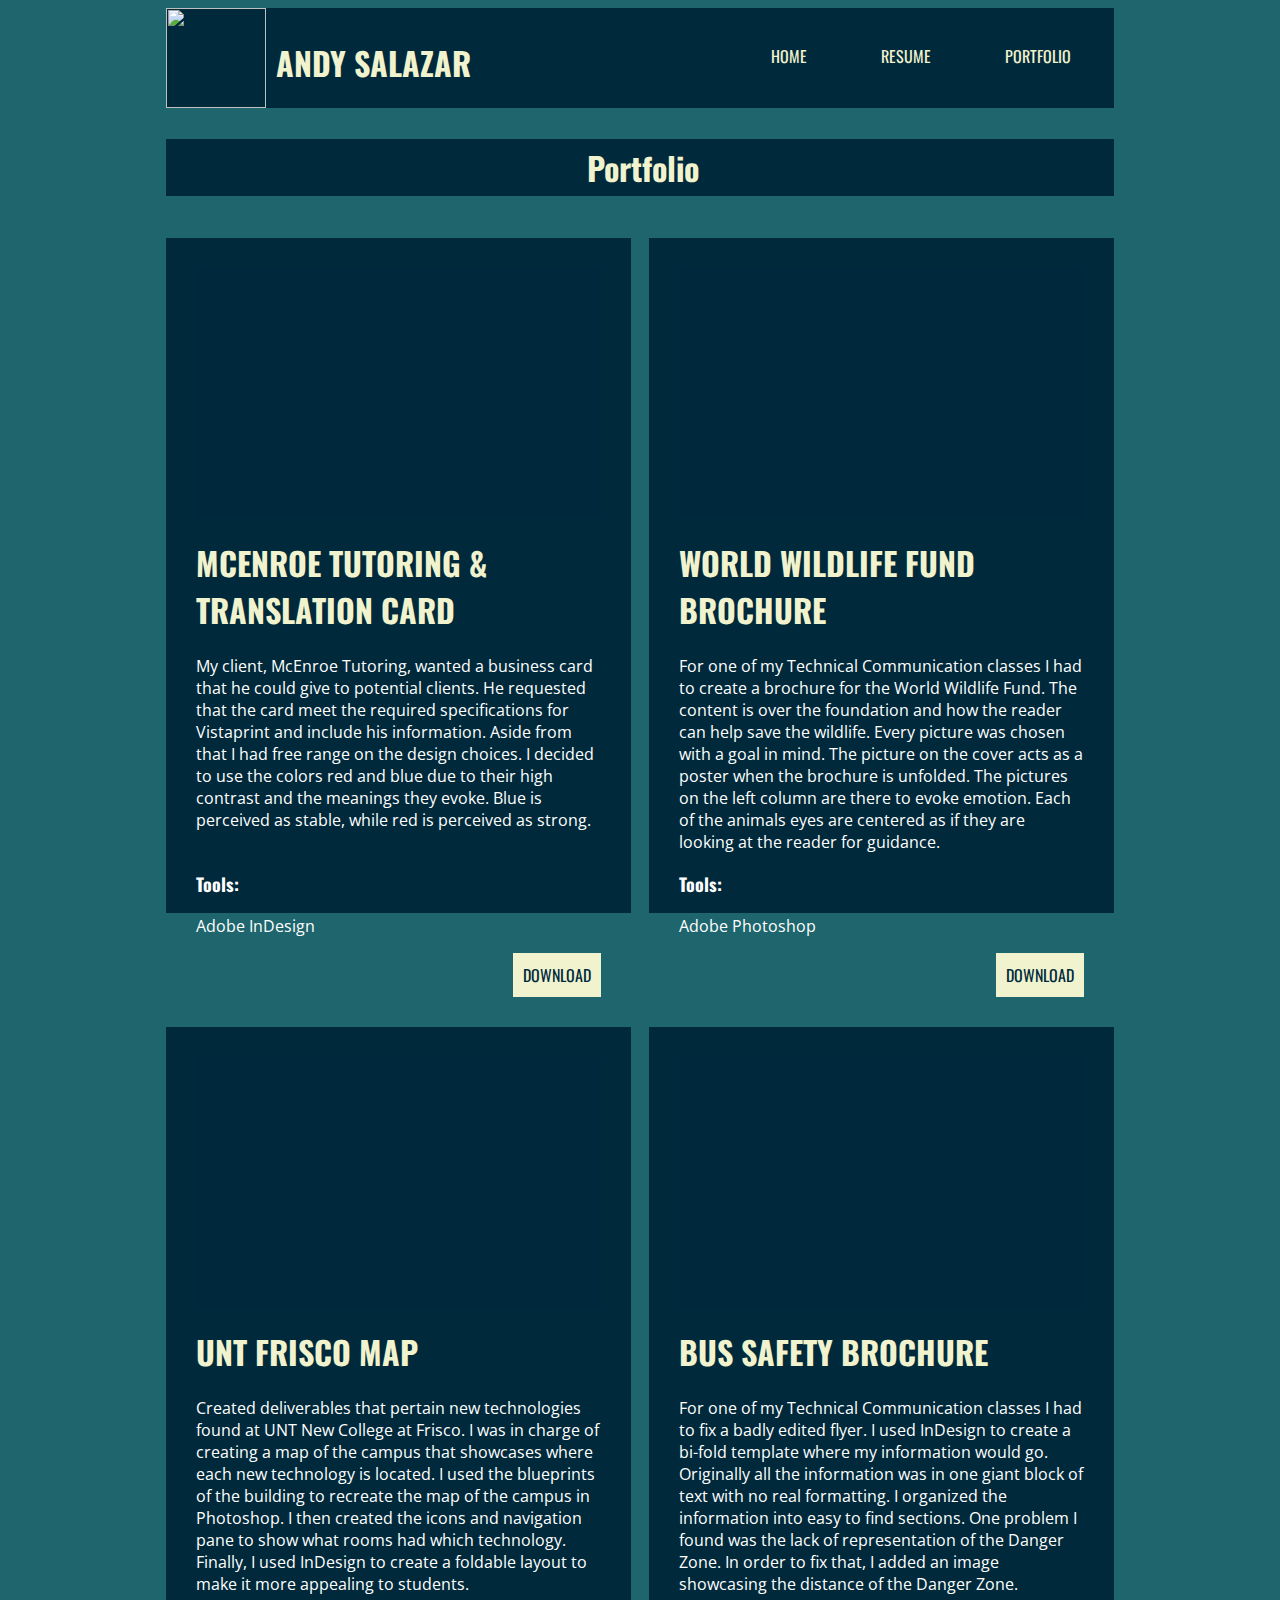
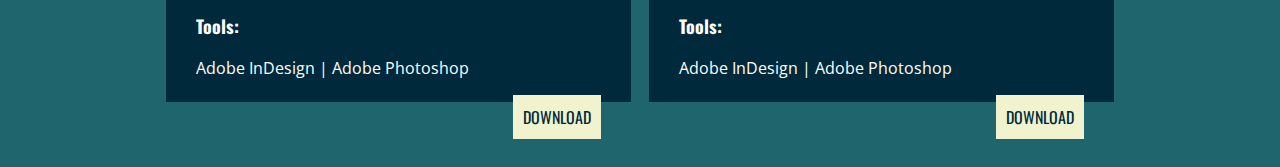
==== portfolio.html @ 9d899151 "Add files via upload" ====
<!DOCTYPE html>
<html lang="en">

<head>
    <title>Portfolio</title>
    <meta charset="utf-8">
    <meta name="viewport" content="width=device-width, initial-scale=1.0">
    <link rel="stylesheet" href="12-column-grid.css">
    <link rel="stylesheet" href="style.css">
    <link href="https://fonts.googleapis.com/css?family=Open+Sans|Oswald" rel="stylesheet">
</head>

<body>

    <div class="container">

        <div class="row">
            <header>
                <nav>
                    <img class="nav-logo" src="images/logo_400px.png" alt="">

                    <h1>ANDY SALAZAR</h1>

                    <ul>
                        <li><a href="index.html">HOME</a></li>
                        <li><a href="resume.html">RESUME</a></li>
                        <li><a href="portfolio.html">PORTFOLIO</a></li>
                        <l1>&nbsp;</l1>
                    </ul>



                </nav>
            </header>
        </div>
        <!--Row closes here-->


        <div class="row">
            <div class="row-padding">
                <div class="twelve">
                    <div class="resume-titles">
                        <h1>Portfolio</h1>
                    </div>
                </div>
            </div>
        </div>

        <div class="row">
            <div class="row-padding">

                <div class="six">
                    <div class="portfolio-container">
                        <div class="portfolio">
                            <div class="mcenroe-image-portfolio">
                                <div class="mcenroe-image-portfolio-container">

                                </div>
                            </div>
                            <h1>MCENROE TUTORING & TRANSLATION CARD</h1>
                            <p>
                                My client, McEnroe Tutoring, wanted a business card that he could give to potential clients. He requested that the card meet the required specifications for Vistaprint and include his information. Aside from that I had free range on the design choices. I decided to use the colors red and blue due to their high contrast and the meanings they evoke. Blue is perceived as stable, while red is perceived as strong.
                                <br>&nbsp;
                            </p>


                            <h3>Tools:</h3>
                            <p>
                                Adobe InDesign
                            </p>

                            <div class="box-link">
                                <a href="images/McEnroe/mcenroe-card.pdf" target="_blank">DOWNLOAD</a>
                            </div>

                        </div>
                    </div>
                </div>


                <div class="six">
                    <div class="portfolio-container">
                        <div class="portfolio">
                            <div class="wwf-image-portfolio">
                                <div class="wwf-image-portfolio-container">

                                </div>
                            </div>
                            <h1>WORLD WILDLIFE FUND BROCHURE</h1>
                            <p>
                                For one of my Technical Communication classes I had to create a brochure for the World Wildlife Fund. The content is over the foundation and how the reader can help save the wildlife. Every picture was chosen with a goal in mind. The picture on the cover acts as a poster when the brochure is unfolded. The pictures on the left column are there to evoke emotion. Each of the animals eyes are centered as if they are looking at the reader for guidance.
                            </p>

                            <h3>Tools:</h3>
                            <p>
                                Adobe Photoshop
                            </p>

                            <div class="box-link">
                                <a href="images/wwf/wwf-final.pdf" target="_blank">DOWNLOAD</a>
                            </div>

                        </div>
                    </div>
                </div>

            </div>
        </div>

        <div class="row">
            <div class="row-padding">

            </div>
        </div>

        <div class="row">
            <div class="row-padding">

                <div class="six">
                    <div class="portfolio-container">
                        <div class="portfolio">
                            <div class="frisco-image-portfolio">
                                <div class="frisco-image-portfolio-container">

                                </div>
                            </div>
                            <h1>UNT FRISCO MAP</h1>
                            <p>
                                Created deliverables that pertain new technologies found at UNT New College at Frisco. I was in charge of creating a map of the campus that showcases where each new technology is located. I used the blueprints of the building to recreate the map of the campus in Photoshop. I then created the icons and navigation pane to show what rooms had which technology. Finally, I used InDesign to create a foldable layout to make it more appealing to students.
                            </p>

                            <h3>Tools:</h3>
                            <p>
                                Adobe InDesign | Adobe Photoshop
                            </p>

                            <div class="box-link">
                                <a href="images/Frisco/map-final.pdf" target="_blank">DOWNLOAD</a>
                            </div>

                        </div>
                    </div>
                </div>



                <div class="six">
                    <div class="portfolio-container">
                        <div class="portfolio">
                            <div class="bus-image-portfolio">
                                <div class="bus-image-portfolio-container">

                                </div>
                            </div>
                            <h1>BUS SAFETY BROCHURE</h1>
                            <p>
                                For one of my Technical Communication classes I had to fix a badly edited flyer. I used InDesign to create a bi-fold template where my information would go. Originally all the information was in one giant block of text with no real formatting. I organized the information into easy to find sections. One problem I found was the lack of representation of the Danger Zone. In order to fix that, I added an image showcasing the distance of the Danger Zone.
                            </p>

                            <h3>Tools:</h3>
                            <p>
                                Adobe InDesign | Adobe Photoshop
                            </p>

                            <div class="box-link">
                                <a href="images/bus-safety/bus-safety-brochure.pdf" target="_blank">DOWNLOAD</a>
                            </div>

                        </div>
                    </div>
                </div>

            </div>
        </div>



        <div class="row">
            <div class="row-padding">

            </div>
        </div>

    </div>

</body>

</html>
---- 12-column-grid.css ----
/* Setting up our grid */

.container {
    width: 75%;
    /*Set the width of the entire website here */
    margin-right: auto;
    margin-left: auto;
    /* Margin-left and right are set to auto to center the container */
}

.seven:first-child,
.eight:first-child,
.nine:first-child,
.ten:first-child,
.eleven:first-child,
.five:first-child,
.four:first-child,
.three:first-child,
.two:first-child,
.one:first-child,
.six:first-child {
    margin-left: 0;
    /* This line of code makes the left-most column align to the left of the screen */
}

.eleven {
    width: 91.5%;
    float: left;
    margin-left: 2%;
}

.ten {
    width: 83%;
    float: left;
    margin-left: 2%;
}

.nine {
    width: 74.5%;
    float: left;
    margin-left: 2%;
}

.eight {
    width: 66%;
    float: left;
    margin-left: 2%;
}

.seven {
    width: 57.5%;
    float: left;
    margin-left: 2%;
}

.six {
    width: 49%;
    /* This div spans six columns (the entire row)*/
    float: left;
    margin-left: 2%;
}

.five {
    width: 40.5%;
    /* This div spans five columns */
    margin-left: 2%;
    float: left;
}

.four {
    width: 32%;
    float: left;
    margin-left: 2%;
}

.three {
    width: 23.5%;
    float: left;
    margin-left: 2%;
}

.two {
    width: 15%;
    float: left;
    margin-left: 2%;
}

.one {
    width: 6.5%;
    float: left;
    margin-left: 2%;
}

.row {
    width: 100%;
    clear: both;
    /* Clear creates new styles for the next row */
    padding: 0px;
    margin: 0px;
}
---- style.css ----
/* Navigation */
                            
                            nav {
                                background-color: #00293c;
                                font-family: 'Oswald', sans-serif;
                                height: 100px;
                            }
                            
                            nav h1 {
                                text-align: left;
                                padding-left: 110px;
                                padding-top: 10px;
                                display: inline;
                                float: left;
                            }
                            
                            nav ul {
                                list-style-type: none;
                                /*Removes the bullets from the unordered list */
                                text-align: right;
                                float: right
                            }
                            
                            nav ul li {
                                display: inline;
                                /* Makes navbar horizontal (on one line, or inline) */
                                padding: 0px 15px 0px 15px
                            }
                            
                            nav ul li a {
                                color: #f1f3ce;
                                text-decoration: none;
                                /* Gets rid of the underline */
                                display: inline-block;
                                /* Keeps links on one line (inline) and makes them blocks so we can edit height, width, and spacing between each link. Most importantly, "block" makes the whole link area clickable--you're able to click on a square instead of just the word. */
                                padding: 20px;
                                /*Expands the clickable block, or square */
                            }
                            
                            nav a:hover {
                                background-color: #f1f3ce;
                                color: #00293c;
                            }
                            
                            img.nav-logo {
                                height: 100px;
                                width: 100px;
                                position: absolute;
                            }
                            /* BODY */
                            
                            body {
                                background-color: #1e656d;
                            }
                            /* Basic */
                            
                            b {
                                color: #1e656d;
                            }
                            
                            h1 {
                                color: #f1f3ce;
                                font-family: 'Oswald', sans-serif;
                            }
                            
                            h2 {
                                color: #1e656d;
                                font-family: 'Oswald', sans-serif;
                            }
                            
                            h3 {
                                color: white;
                                font-family: 'Oswald', sans-serif;
                                font-size: 18px;
                                padding: 0px;
                            }
                            
                            p {
                                color: white;
                                font-family: 'Open Sans', sans-serif;
                            }
                            
                            .box-link {
                                text-align: right;
                                font-family: 'Oswald', sans-serif;
                                float: right;
                                display: inline;
                            }
                            
                            .box-link a {
                                display: inline-block;
                                padding: 10px;
                                text-decoration: none;
                                background-color: #f1f3ce;
                                color: #00293c;
                            }
                            /* home page 1st row */
                            
                            .content-image-home {
                                background: url("images/me.jpg") no-repeat center center;
                                height: 400px;
                                background-size: cover;
                            }
                            
                            .content-image-resume {
                                background: url("images/logo_400px.png") no-repeat center center;
                                height: 400px;
                                background-size: cover;
                            }
                            
                            .content-image-container {
                                background: #00293c;
                                opacity: 0.3;
                                height: 400px;
                            }
                            
                            .content-container {
                                background: #00293c;
                                height: 400px;
                            }
                            
                            .content {
                                padding: 30px;
                            }
                            /* home page 2nd row */
                            
                            .hero-image {
                                background: url(images/houston.jpg) no-repeat center center;
                                height: 300px;
                                background-size: cover;
                            }
                            
                            .hero-image-container {
                                background: #00293c;
                                opacity: 0.6;
                                height: 300px;
                            }
                            
                            .hero-image-text {
                                padding-top: 6%;
                                padding-left: 12%;
                                padding-right: 12%;
                            }
                            
                            .hero-image-text h1 {
                                text-align: center;
                                font-style: italic;
                                color: white;
                            }
                            /* home page 3rd row */
                            
                            .content-3-columns {
                                text-align: center;
                            }
                            
                            .column-home {
                                background: #00293c;
                                height: 400px;
                                padding: 30px;
                            }
                            
                            .column-home h2 {
                                font-size: 40px;
                            }
                            
                            img.box-logo {
                                height: 100px;
                                width: 100px;
                            }
                            /* all */
                            
                            .row-padding {
                                padding-top: 10px;
                                padding-bottom: 10px;
                            }
                            /* resume page */
                            
                            .resume-titles {
                                background-color: #00293c;
                                padding-left: 5px;
                            }
                            
                            .resume-titles h1 {
                                color: #f1f3ce;
                                padding: 5px;
                                text-align: center;
                            }
                            
                            .column-resume {
                                background: #00293c;
                                height: 250px;
                                padding: 10%;
                            }
                            
                            .column-resume h2 {
                                font-size: 40px;
                            }
                            
                            .content-4-columns {
                                text-align: center;
                            }
                            
                            .content-image-education {
                                background: url("images/UNT-2.jpg") no-repeat center center;
                                height: 300px;
                                background-size: cover;
                            }
                            
                            .content-image-education-container {
                                background: #00293c;
                                opacity: 0.5;
                                height: 300px;
                            }
                            
                            .education-container {
                                background: #00293c;
                                height: 300px;
                            }
                            
                            .education {
                                padding-left: 40px;
                                padding-right: 20px;
                                padding-top: 30px;
                            }
                            
                            .experience-container {
                                background: #00293c;
                                height: 400px;
                            }
                            
                            .experience {
                                padding: 20px;
                            }
                            
                            .mcenroe-image {
                                background: url(images/McEnroe/mcenroe-mockup.png) no-repeat center center;
                                height: 400px;
                                background-size: cover;
                            }
                            
                            .mcenroe-image-container {
                                background: #00293c;
                                opacity: 0.4;
                                height: 400px;
                            }
                            
                            .frisco-image {
                                background: url(images/Frisco/frisco-campus.jpg) no-repeat center center;
                                height: 400px;
                                background-size: cover;
                            }
                            
                            .frisco-image-container {
                                background: #00293c;
                                opacity: 0.4;
                                height: 400px;
                            }
                            /* Portfolio */
                            
                            .portfolio-container {
                                background: #00293c;
                                height: 675px;
                            }
                            
                            .portfolio {
                                padding: 30px;
                            }
                            
                            .mcenroe-image-portfolio {
                                background: url(images/McEnroe/mcenroe-mockup.png) no-repeat center center;
                                height: 250px;
                                background-size: cover;
                            }
                            
                            .mcenroe-image-portfolio-container {
                                background: #00293c;
                                opacity: 0.4;
                                height: 250px;
                            }
                            
                            .wwf-image-portfolio {
                                background: url(images/wwf/wwf-inside.png) no-repeat center center;
                                height: 250px;
                                background-size: cover;
                            }
                            
                            .wwf-image-portfolio-container {
                                background: #00293c;
                                opacity: 0.4;
                                height: 250px;
                            }
                            
                            .frisco-image-portfolio {
                                background: url(images/Frisco/frisco-map.PNG) no-repeat center center;
                                height: 250px;
                                background-size: cover;
                            }
                            
                            .frisco-image-portfolio-container {
                                background: #00293c;
                                opacity: 0.4;
                                height: 250px;
                            }
                            
                            .bus-image-portfolio {
                                background: url(images/bus-safety/bus-mockup.png) no-repeat center center;
                                height: 250px;
                                background-size: cover;
                            }
                            
                            .bus-image-portfolio-container {
                                background: #00293c;
                                opacity: 0.4;
                                height: 250px;
                            }
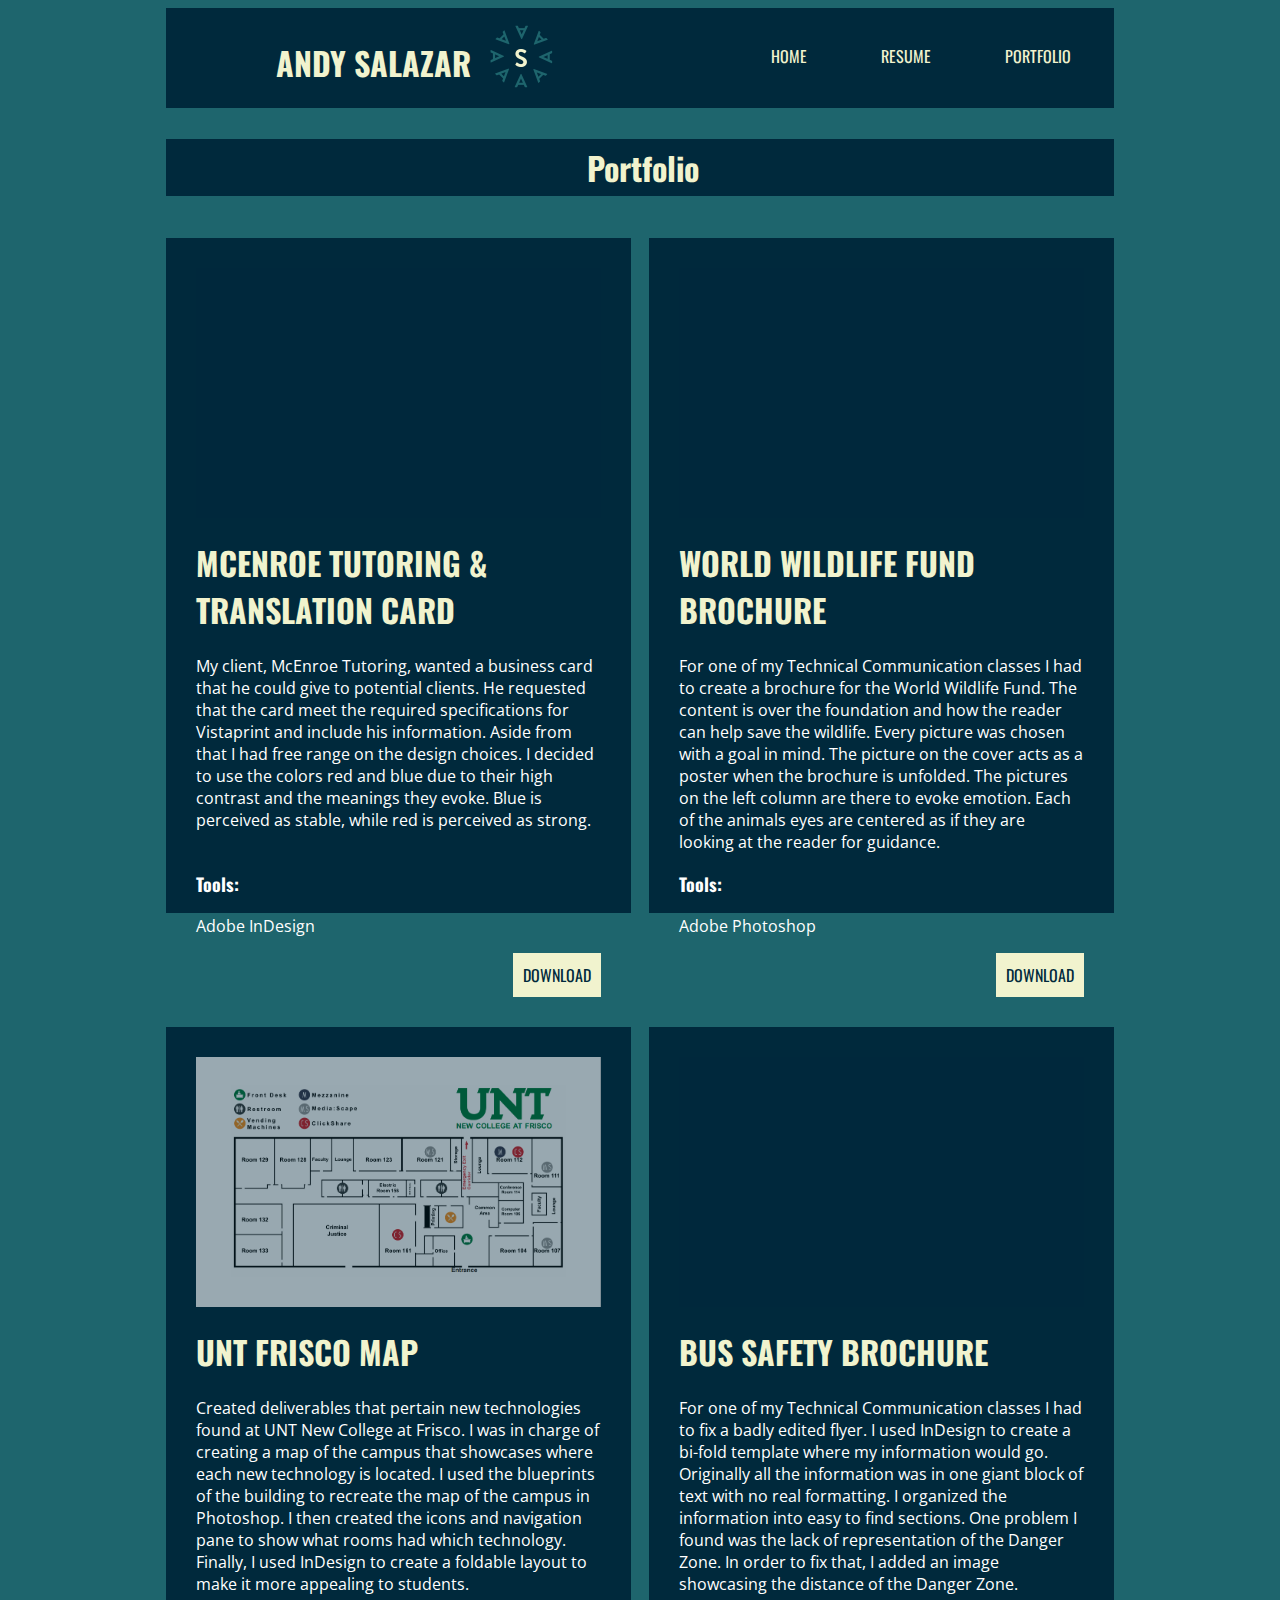
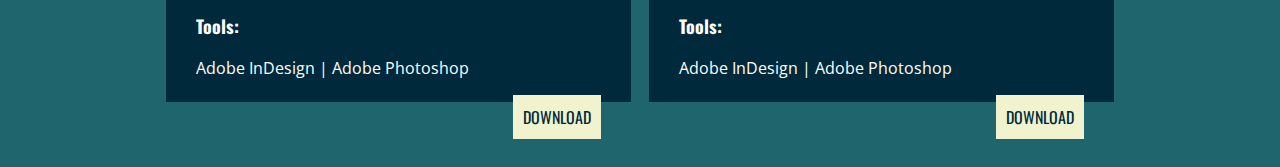
==== commit 1d2af5a8: "Add files via upload" ====
--- a/portfolio.html
+++ b/portfolio.html
@@ -17,7 +17,10 @@
         <div class="row">
             <header>
                 <nav>
-                    <img class="nav-logo" src="images/logo_400px.png" alt="">
+                   
+                    <a href="index.html">
+                        <img class="nav-logo" src="images/logo_400px.png" alt="">
+                    </a>
 
                     <h1>ANDY SALAZAR</h1>
 
--- a/style.css
+++ b/style.css
@@ -145,7 +145,6 @@
                             .hero-image-text h1 {
                                 text-align: center;
                                 font-style: italic;
-                                color: white;
                             }
                             /* home page 3rd row */
                             
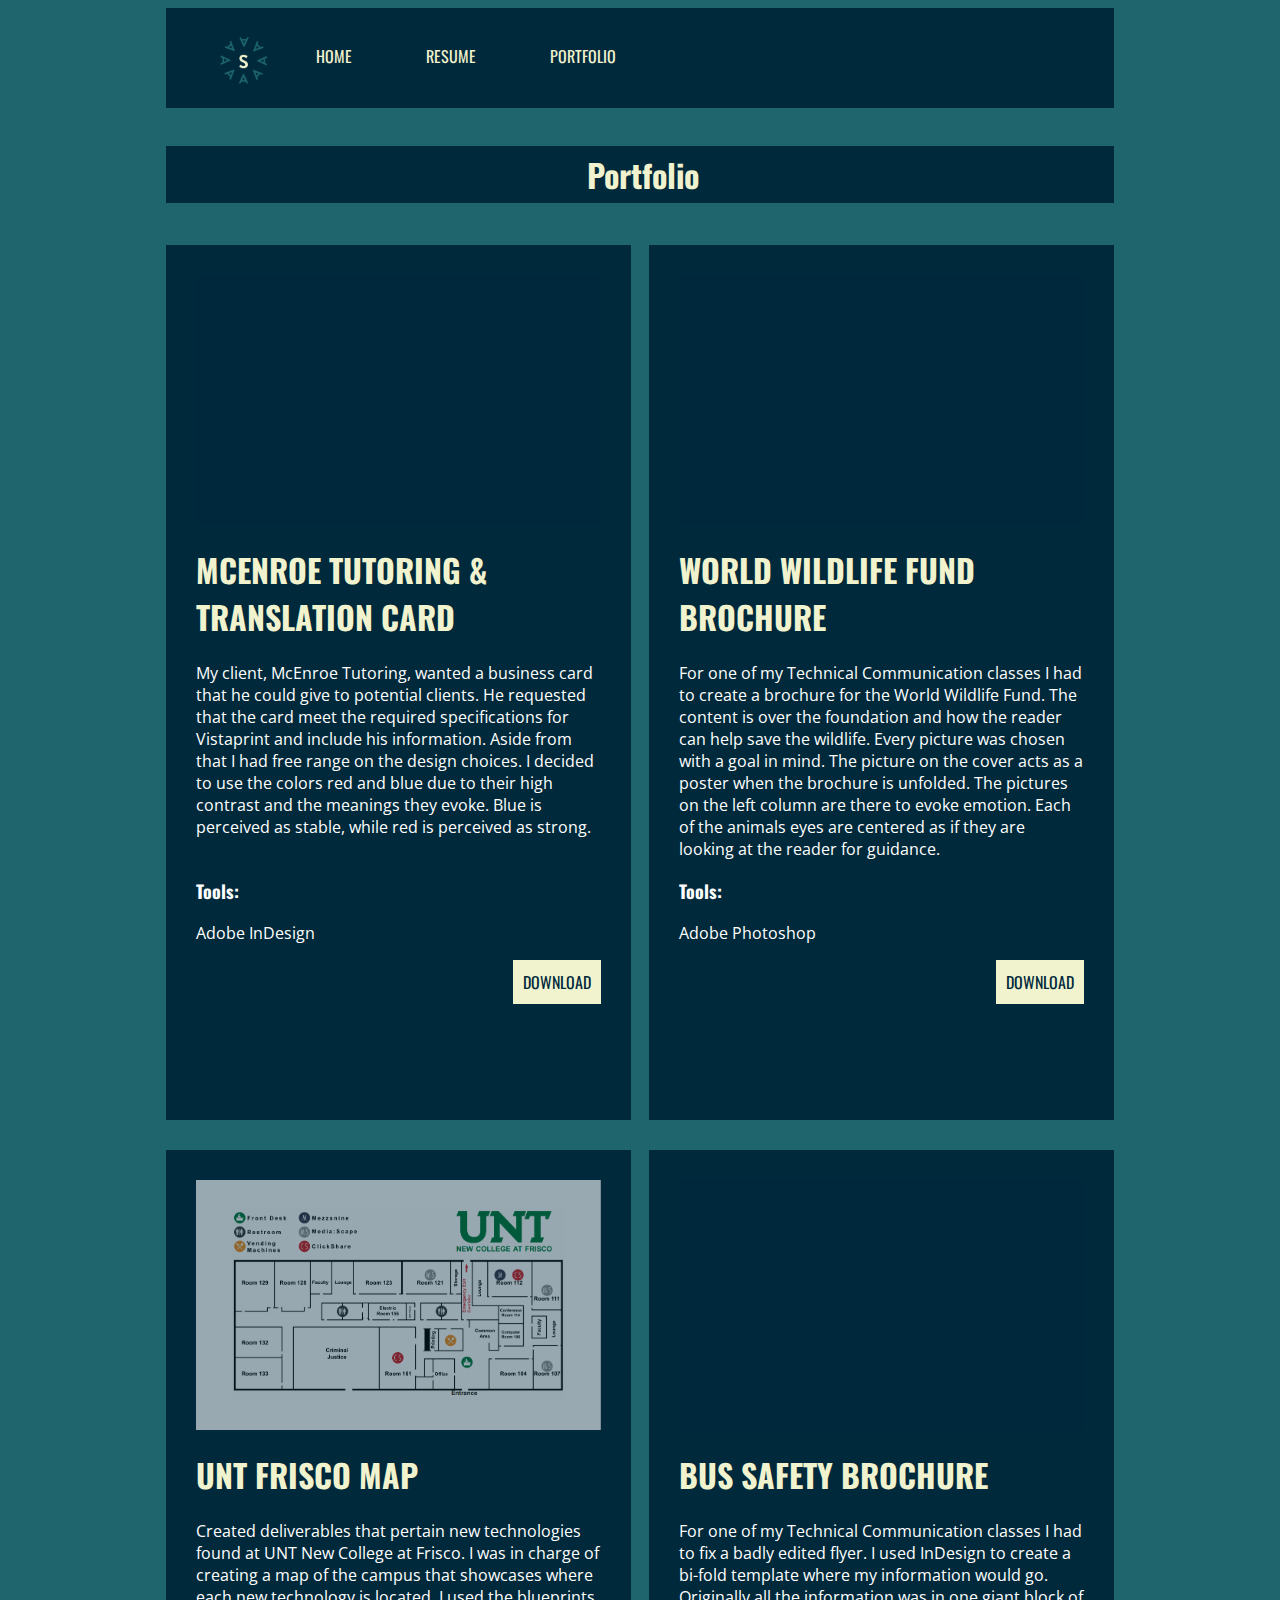
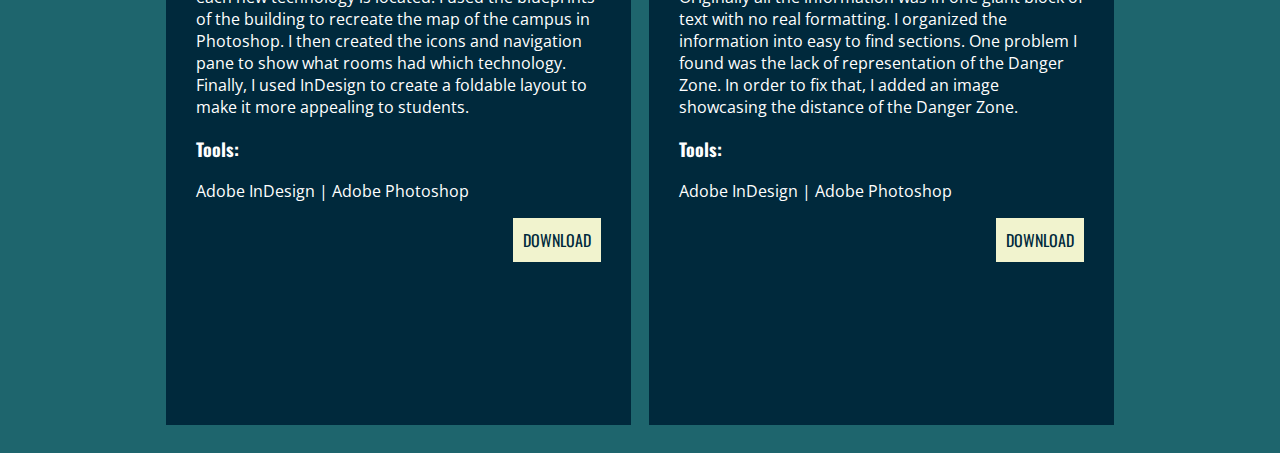
==== commit 6ee13091: "Add files via upload" ====
--- a/portfolio.html
+++ b/portfolio.html
@@ -17,21 +17,17 @@
         <div class="row">
             <header>
                 <nav>
-                   
-                    <a href="index.html">
-                        <img class="nav-logo" src="images/logo_400px.png" alt="">
-                    </a>
-
-                    <h1>ANDY SALAZAR</h1>
 
                     <ul>
+                        <a href="index.html">
+                            <img class="nav-logo" src="images/logo_400px.png" alt="">
+                        </a>
+
                         <li><a href="index.html">HOME</a></li>
                         <li><a href="resume.html">RESUME</a></li>
                         <li><a href="portfolio.html">PORTFOLIO</a></li>
                         <l1>&nbsp;</l1>
                     </ul>
-
-
 
                 </nav>
             </header>
--- a/style.css
+++ b/style.css
@@ -1,314 +1,701 @@
-                            /* Navigation */
-                            
-                            nav {
-                                background-color: #00293c;
-                                font-family: 'Oswald', sans-serif;
-                                height: 100px;
-                            }
-                            
-                            nav h1 {
-                                text-align: left;
-                                padding-left: 110px;
-                                padding-top: 10px;
-                                display: inline;
-                                float: left;
-                            }
-                            
-                            nav ul {
-                                list-style-type: none;
-                                /*Removes the bullets from the unordered list */
-                                text-align: right;
-                                float: right
-                            }
-                            
-                            nav ul li {
-                                display: inline;
-                                /* Makes navbar horizontal (on one line, or inline) */
-                                padding: 0px 15px 0px 15px
-                            }
-                            
-                            nav ul li a {
-                                color: #f1f3ce;
-                                text-decoration: none;
-                                /* Gets rid of the underline */
-                                display: inline-block;
-                                /* Keeps links on one line (inline) and makes them blocks so we can edit height, width, and spacing between each link. Most importantly, "block" makes the whole link area clickable--you're able to click on a square instead of just the word. */
-                                padding: 20px;
-                                /*Expands the clickable block, or square */
-                            }
-                            
-                            nav a:hover {
-                                background-color: #f1f3ce;
-                                color: #00293c;
-                            }
-                            
-                            img.nav-logo {
-                                height: 100px;
-                                width: 100px;
-                                position: absolute;
-                            }
-                            /* BODY */
-                            
-                            body {
-                                background-color: #1e656d;
-                            }
-                            /* Basic */
-                            
-                            b {
-                                color: #1e656d;
-                            }
-                            
-                            h1 {
-                                color: #f1f3ce;
-                                font-family: 'Oswald', sans-serif;
-                            }
-                            
-                            h2 {
-                                color: #1e656d;
-                                font-family: 'Oswald', sans-serif;
-                            }
-                            
-                            h3 {
-                                color: white;
-                                font-family: 'Oswald', sans-serif;
-                                font-size: 18px;
-                                padding: 0px;
-                            }
-                            
-                            p {
-                                color: white;
-                                font-family: 'Open Sans', sans-serif;
-                            }
-                            
-                            .box-link {
-                                text-align: right;
-                                font-family: 'Oswald', sans-serif;
-                                float: right;
-                                display: inline;
-                            }
-                            
-                            .box-link a {
-                                display: inline-block;
-                                padding: 10px;
-                                text-decoration: none;
-                                background-color: #f1f3ce;
-                                color: #00293c;
-                            }
-                            /* home page 1st row */
-                            
-                            .content-image-home {
-                                background: url("images/me.jpg") no-repeat center center;
-                                height: 400px;
-                                background-size: cover;
-                            }
-                            
-                            .content-image-resume {
-                                background: url("images/logo_400px.png") no-repeat center center;
-                                height: 400px;
-                                background-size: cover;
-                            }
-                            
-                            .content-image-container {
-                                background: #00293c;
-                                opacity: 0.3;
-                                height: 400px;
-                            }
-                            
-                            .content-container {
-                                background: #00293c;
-                                height: 400px;
-                            }
-                            
-                            .content {
-                                padding: 30px;
-                            }
-                            /* home page 2nd row */
-                            
-                            .hero-image {
-                                background: url(images/houston.jpg) no-repeat center center;
-                                height: 300px;
-                                background-size: cover;
-                            }
-                            
-                            .hero-image-container {
-                                background: #00293c;
-                                opacity: 0.6;
-                                height: 300px;
-                            }
-                            
-                            .hero-image-text {
-                                padding-top: 6%;
-                                padding-left: 12%;
-                                padding-right: 12%;
-                            }
-                            
-                            .hero-image-text h1 {
-                                text-align: center;
-                                font-style: italic;
-                            }
-                            /* home page 3rd row */
-                            
-                            .content-3-columns {
-                                text-align: center;
-                            }
-                            
-                            .column-home {
-                                background: #00293c;
-                                height: 400px;
-                                padding: 30px;
-                            }
-                            
-                            .column-home h2 {
-                                font-size: 40px;
-                            }
-                            
-                            img.box-logo {
-                                height: 100px;
-                                width: 100px;
-                            }
-                            /* all */
-                            
-                            .row-padding {
-                                padding-top: 10px;
-                                padding-bottom: 10px;
-                            }
-                            /* resume page */
-                            
-                            .resume-titles {
-                                background-color: #00293c;
-                                padding-left: 5px;
-                            }
-                            
-                            .resume-titles h1 {
-                                color: #f1f3ce;
-                                padding: 5px;
-                                text-align: center;
-                            }
-                            
-                            .column-resume {
-                                background: #00293c;
-                                height: 250px;
-                                padding: 10%;
-                            }
-                            
-                            .column-resume h2 {
-                                font-size: 40px;
-                            }
-                            
-                            .content-4-columns {
-                                text-align: center;
-                            }
-                            
-                            .content-image-education {
-                                background: url("images/UNT-2.jpg") no-repeat center center;
-                                height: 300px;
-                                background-size: cover;
-                            }
-                            
-                            .content-image-education-container {
-                                background: #00293c;
-                                opacity: 0.5;
-                                height: 300px;
-                            }
-                            
-                            .education-container {
-                                background: #00293c;
-                                height: 300px;
-                            }
-                            
-                            .education {
-                                padding-left: 40px;
-                                padding-right: 20px;
-                                padding-top: 30px;
-                            }
-                            
-                            .experience-container {
-                                background: #00293c;
-                                height: 400px;
-                            }
-                            
-                            .experience {
-                                padding: 20px;
-                            }
-                            
-                            .mcenroe-image {
-                                background: url(images/McEnroe/mcenroe-mockup.png) no-repeat center center;
-                                height: 400px;
-                                background-size: cover;
-                            }
-                            
-                            .mcenroe-image-container {
-                                background: #00293c;
-                                opacity: 0.4;
-                                height: 400px;
-                            }
-                            
-                            .frisco-image {
-                                background: url(images/Frisco/frisco-campus.jpg) no-repeat center center;
-                                height: 400px;
-                                background-size: cover;
-                            }
-                            
-                            .frisco-image-container {
-                                background: #00293c;
-                                opacity: 0.4;
-                                height: 400px;
-                            }
-                            /* Portfolio */
-                            
-                            .portfolio-container {
-                                background: #00293c;
-                                height: 675px;
-                            }
-                            
-                            .portfolio {
-                                padding: 30px;
-                            }
-                            
-                            .mcenroe-image-portfolio {
-                                background: url(images/McEnroe/mcenroe-mockup.png) no-repeat center center;
-                                height: 250px;
-                                background-size: cover;
-                            }
-                            
-                            .mcenroe-image-portfolio-container {
-                                background: #00293c;
-                                opacity: 0.4;
-                                height: 250px;
-                            }
-                            
-                            .wwf-image-portfolio {
-                                background: url(images/wwf/wwf-inside.png) no-repeat center center;
-                                height: 250px;
-                                background-size: cover;
-                            }
-                            
-                            .wwf-image-portfolio-container {
-                                background: #00293c;
-                                opacity: 0.4;
-                                height: 250px;
-                            }
-                            
-                            .frisco-image-portfolio {
-                                background: url(images/Frisco/frisco-map.PNG) no-repeat center center;
-                                height: 250px;
-                                background-size: cover;
-                            }
-                            
-                            .frisco-image-portfolio-container {
-                                background: #00293c;
-                                opacity: 0.4;
-                                height: 250px;
-                            }
-                            
-                            .bus-image-portfolio {
-                                background: url(images/bus-safety/bus-mockup.png) no-repeat center center;
-                                height: 250px;
-                                background-size: cover;
-                            }
-                            
-                            .bus-image-portfolio-container {
-                                background: #00293c;
-                                opacity: 0.4;
-                                height: 250px;
-                            }+/* Navigation */
+
+nav {
+    background-color: #00293c;
+    font-family: 'Oswald', sans-serif;
+    height: 100px;
+}
+
+nav h1 {
+    text-align: left;
+    padding-left: 10px;
+    display: inline;
+    float: left;
+}
+
+nav ul {
+    list-style-type: none;
+    /*Removes the bullets from the unordered list */
+    text-align: left;
+    float: left;
+}
+
+nav ul li {
+    display: inline;
+    /* Makes navbar horizontal (on one line, or inline) */
+    padding: 0px 15px 0px 15px;
+}
+
+nav ul li a {
+    color: #f1f3ce;
+    text-decoration: none;
+    /* Gets rid of the underline */
+    display: inline-block;
+    /* Keeps links on one line (inline) and makes them blocks so we can edit height, width, and spacing between each link. Most importantly, "block" makes the whole link area clickable--you're able to click on a square instead of just the word. */
+    padding: 20px;
+    /*Expands the clickable block, or square */
+}
+
+nav a:hover {
+    background-color: #f1f3ce;
+    color: #00293c;
+}
+
+img.nav-logo {
+    height: 75px;
+    width: 75px;
+    float: left;
+}
+
+
+/* BODY */
+
+body {
+    background-color: #1e656d;
+}
+
+
+/* Basic */
+
+b {
+    color: #1e656d;
+}
+
+h1 {
+    color: #f1f3ce;
+    font-family: 'Oswald', sans-serif;
+}
+
+h2 {
+    color: #1e656d;
+    font-family: 'Oswald', sans-serif;
+}
+
+h3 {
+    color: white;
+    font-family: 'Oswald', sans-serif;
+    font-size: 18px;
+    padding: 0px;
+}
+
+p {
+    color: white;
+    font-family: 'Open Sans', sans-serif;
+}
+
+.box-link {
+    text-align: right;
+    font-family: 'Oswald', sans-serif;
+    float: right;
+    display: inline;
+}
+
+.box-link a {
+    display: inline-block;
+    padding: 10px;
+    text-decoration: none;
+    background-color: #f1f3ce;
+    color: #00293c;
+}
+
+
+/* home page 1st row */
+
+.content-image-home {
+    background: url("images/me.jpg") no-repeat center center;
+    height: 400px;
+    background-size: cover;
+}
+
+.content-image-resume {
+    background: url("images/logo_400px.png") no-repeat center center;
+    height: 400px;
+    background-size: cover;
+}
+
+.content-image-container {
+    background: #00293c;
+    opacity: 0.3;
+    height: 400px;
+}
+
+.content-container {
+    background: #00293c;
+    height: 400px;
+}
+
+.content {
+    padding: 30px;
+}
+
+
+/* home page 2nd row */
+
+.hero-image {
+    background: url(images/houston.jpg) no-repeat center center;
+    height: 300px;
+    background-size: cover;
+}
+
+.hero-image-container {
+    background: #00293c;
+    opacity: 0.6;
+    height: 300px;
+}
+
+.hero-image-text {
+    padding-top: 6%;
+    padding-left: 12%;
+    padding-right: 12%;
+}
+
+.hero-image-text h1 {
+    text-align: center;
+    font-style: italic;
+}
+
+
+/* home page 3rd row */
+
+.content-3-columns {
+    text-align: center;
+}
+
+.column-home {
+    background: #00293c;
+    height: 400px;
+    padding: 30px;
+}
+
+.column-home h2 {
+    font-size: 40px;
+}
+
+img.box-logo {
+    height: 100px;
+    width: 100px;
+}
+
+
+/* all */
+
+.row-padding {
+    padding-top: 10px;
+    padding-bottom: 10px;
+}
+
+
+/* resume page */
+
+
+.resume-container {
+    background: #00293c;
+    height: 400px;
+}
+
+.resume-content {
+    padding: 30px;
+}
+
+.resume-titles {
+    background-color: #00293c;
+    padding-left: 5px;
+}
+
+.resume-titles h1 {
+    color: #f1f3ce;
+    padding: 5px;
+    text-align: center;
+}
+
+.column-resume {
+    background: #00293c;
+    height: 250px;
+    padding: 10%;
+}
+
+.column-resume h2 {
+    font-size: 40px;
+}
+
+.content-4-columns {
+    text-align: center;
+}
+
+.content-4-columns h2 {
+    font-size: 30px;
+}
+
+.content-image-education {
+    background: url("images/UNT-2.jpg") no-repeat center center;
+    height: 300px;
+    background-size: cover;
+}
+
+.content-image-education-container {
+    background: #00293c;
+    opacity: 0.5;
+    height: 300px;
+}
+
+.education-container {
+    background: #00293c;
+    height: 300px;
+}
+
+.education {
+    padding-left: 40px;
+    padding-right: 20px;
+    padding-top: 30px;
+}
+
+.experience-container {
+    background: #00293c;
+    height: 400px;
+}
+
+.experience {
+    padding: 20px;
+}
+
+.mcenroe-image {
+    background: url(images/McEnroe/mcenroe-mockup.png) no-repeat center center;
+    height: 400px;
+    background-size: cover;
+}
+
+.mcenroe-image-container {
+    background: #00293c;
+    opacity: 0.4;
+    height: 400px;
+}
+
+.frisco-image {
+    background: url(images/Frisco/frisco-campus.jpg) no-repeat center center;
+    height: 400px;
+    background-size: cover;
+}
+
+.frisco-image-container {
+    background: #00293c;
+    opacity: 0.4;
+    height: 400px;
+}
+
+
+/* Portfolio */
+
+.portfolio-container {
+    background: #00293c;
+    height: 675px;
+}
+
+.portfolio {
+    padding: 30px;
+}
+
+.mcenroe-image-portfolio {
+    background: url(images/McEnroe/mcenroe-mockup.png) no-repeat center center;
+    height: 250px;
+    background-size: cover;
+}
+
+.mcenroe-image-portfolio-container {
+    background: #00293c;
+    opacity: 0.4;
+    height: 250px;
+}
+
+.wwf-image-portfolio {
+    background: url(images/wwf/wwf-inside.png) no-repeat center center;
+    height: 250px;
+    background-size: cover;
+}
+
+.wwf-image-portfolio-container {
+    background: #00293c;
+    opacity: 0.4;
+    height: 250px;
+}
+
+.frisco-image-portfolio {
+    background: url(images/Frisco/frisco-map.PNG) no-repeat center center;
+    height: 250px;
+    background-size: cover;
+}
+
+.frisco-image-portfolio-container {
+    background: #00293c;
+    opacity: 0.4;
+    height: 250px;
+}
+
+.bus-image-portfolio {
+    background: url(images/bus-safety/bus-mockup.png) no-repeat center center;
+    height: 250px;
+    background-size: cover;
+}
+
+.bus-image-portfolio-container {
+    background: #00293c;
+    opacity: 0.4;
+    height: 250px;
+}
+
+
+/* Responsive */
+
+
+/* Home */
+
+@media only screen and (max-width: 1600px) {
+    .column-home {
+        height: 500px;
+    }
+}
+
+@media only screen and (max-width: 1100px) {
+    .one,
+    .two,
+    .three,
+    .four,
+    .five,
+    .six,
+    .seven,
+    .eight,
+    .nine,
+    .ten,
+    .eleven {
+        width: 100% !important;
+        margin-left: 0;
+    }
+}
+
+@media only screen and (max-width: 696px) {
+    nav {
+        height: 150px;
+    }
+}
+
+@media only screen and (max-width: 495px) {
+    nav ul {
+        text-align: right;
+    }
+    nav {
+        height: 215px;
+    }
+}
+
+@media only screen and (max-width: 328px) {
+    nav ul {
+        text-align: center;
+    }
+    nav {
+        height: 290px;
+    }
+    img.nav-logo {
+        float: none;
+    }
+}
+
+@media only screen and (max-width: 1122px) {
+    .content-image-container {
+        height: 425px;
+    }
+}
+
+@media only screen and (max-width: 1122px) {
+    .content-image-home {
+        height: 425px;
+    }
+}
+
+@media only screen and (max-width: 1122px) {
+    .content-container {
+        height: 425px;
+    }
+}
+
+@media only screen and (max-width: 611px) {
+    .content-container {
+        height: 500px;
+    }
+}
+
+@media only screen and (max-width: 491px) {
+    .content-container {
+        height: 650px;
+    }
+}
+
+@media only screen and (max-width: 400px) {
+    .content-container {
+        height: 775px;
+    }
+}
+
+@media only screen and (max-width: 345px) {
+    .content-container {
+        height: 895px;
+    }
+}
+
+@media only screen and (max-width: 610px) {
+    .hero-image-container {
+        height: 400px;
+    }
+    .hero-image {
+        height: 400px;
+    }
+}
+
+@media only screen and (max-width: 444px) {
+    .hero-image-container {
+        height: 500px;
+    }
+    .hero-image {
+        height: 500px;
+    }
+}
+
+@media only screen and (max-width: 365px) {
+    .hero-image-container {
+        height: 600px;
+    }
+    .hero-image {
+        height: 600px;
+    }
+}
+
+@media only screen and (max-width: 363px) {
+    .column-home {
+        height: 575px;
+    }
+}
+
+/* Resume */
+
+@media only screen and (max-width: 1245px) {
+    .resume-container {
+        height: 475px;
+    }
+    .resume-content {
+        height: 475px;
+    }
+    .content-image-resume-container {
+        height: 475px;
+    }
+    .content-image-resume {
+        height: 475px;
+    }
+}
+
+@media only screen and (max-width: 591px) {
+    .resume-container {
+        height: 550px;
+    }
+    .resume-content {
+        height: 550px;
+    }
+    
+}
+
+@media only screen and (max-width: 473px) {
+    .resume-container {
+        height: 650px;
+    }
+    .resume-content {
+        height: 650px;
+    }
+    
+}
+@media only screen and (max-width: 360px) {
+    .resume-container {
+        height: 700px;
+    }
+    .resume-content {
+        height: 700px;
+    }
+    
+}
+
+@media only screen and (max-width: 333px) {
+    .resume-container {
+        height: 800px;
+    }
+    .resume-content {
+        height: 800px;
+    }
+    
+}
+
+/*resume education*/
+
+@media only screen and (max-width: 1261px) {
+    .content-image-education-container {
+        height: 350px;
+    }
+    .content-image-education {
+        height: 350px;
+    }
+    .education-container {
+        height: 350px;
+    }
+    .education {
+        height: 350px;
+    }
+}
+
+@media only screen and (max-width: 371px) {
+    .content-image-education-container {
+        height: 420px;
+    }
+    .content-image-education {
+        height: 420px;
+    }
+    .education-container {
+        height: 420px;
+    }
+    .education {
+        height: 420px;
+    }
+}
+
+/*resume experience*/
+
+@media only screen and (max-width: 1762px) {
+    .experience-container {
+        height: 520px;
+    }
+    .experience {
+        height: 520px;
+    }
+    .mcenroe-image-container {
+        height: 520px;
+    }
+    .mcenroe-image {
+        height: 520px;
+    }
+    .frisco-image-container {
+        height: 520px;
+    }
+    .frisco-image {
+        height: 520px;
+    }
+
+}
+
+@media only screen and (max-width: 1182px) {
+    .experience-container {
+        height: 580px;
+    }
+    .experience {
+        height: 580px;
+    }
+    .mcenroe-image-container {
+        height: 580px;
+    }
+    .mcenroe-image {
+        height: 580px;
+    }
+    .frisco-image-container {
+        height: 580px;
+    }
+    .frisco-image {
+        height: 580px;
+    }
+
+}
+
+@media only screen and (max-width: 1100px) {
+    .experience-container {
+        height: 380px;
+    }
+    .experience {
+        height: 380px;
+    }
+}
+
+@media only screen and (max-width: 802px) {
+    .experience-container {
+        height: 400px;
+    }
+    .experience {
+        height: 400px;
+    }
+}
+
+@media only screen and (max-width: 586px) {
+    .experience-container {
+        height: 600px;
+    }
+    .experience {
+        height: 600px;
+    }
+}
+
+@media only screen and (max-width: 374px) {
+    .experience-container {
+        height: 700px;
+    }
+    .experience {
+        height: 700px;
+    }
+}
+
+/*portfolio*/
+@media only screen and (max-width: 1877px) {
+    .portfolio-container {
+        height: 775px;
+    }
+}
+
+@media only screen and (max-width: 1400px) {
+    .portfolio-container {
+        height: 875px;
+    }
+}
+
+@media only screen and (max-width: 1100px) {
+    .portfolio-container {
+        height: 675px;
+    }
+}
+
+@media only screen and (max-width: 936px) {
+    .portfolio-container {
+        height: 775px;
+    }
+}
+
+@media only screen and (max-width: 703px) {
+    .portfolio-container {
+        height: 875px;
+    }
+}
+
+@media only screen and (max-width: 491px) {
+    .portfolio-container {
+        height: 1075px;
+    }
+}
+
+@media only screen and (max-width: 393px) {
+    .portfolio-container {
+        height: 1175px;
+    }
+}
+
+@media only screen and (max-width: 330px) {
+    .portfolio-container {
+        height: 1275px;
+    }
+}
+
+
+
+
+
+
+
+
